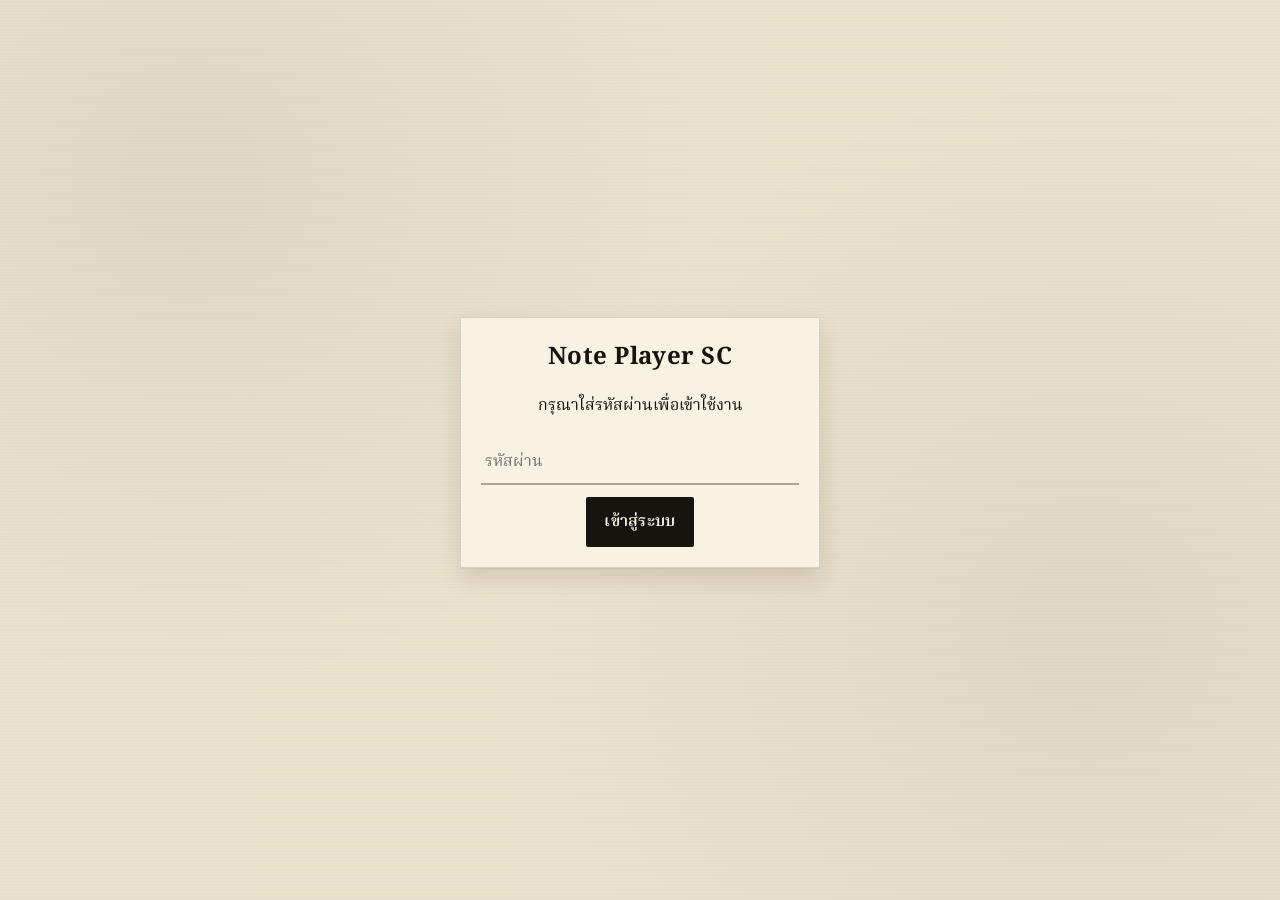
==== records.html @ f075b4ba "Restyle site as paper with black ink text Cream paper background with subtle grain, serif Noto Serif" ====
<!DOCTYPE html>
<html lang="th">
<head>
<meta charset="UTF-8">
<meta name="viewport" content="width=device-width, initial-scale=1.0">
<title>รายการที่บันทึกไว้ - Note Player SC</title>
<link rel="preconnect" href="https://fonts.googleapis.com">
<link rel="preconnect" href="https://fonts.gstatic.com" crossorigin>
<link href="https://fonts.googleapis.com/css2?family=Noto+Serif+Thai:wght@400;600;700&display=swap" rel="stylesheet">
<link rel="stylesheet" href="style.css">
</head>
<body>

  <section id="gate" class="screen">
    <div class="card">
      <h1>Note Player SC</h1>
      <p>กรุณาใส่รหัสผ่านเพื่อเข้าใช้งาน</p>
      <input type="password" id="gate-password" placeholder="รหัสผ่าน" autocomplete="off">
      <button id="gate-submit">เข้าสู่ระบบ</button>
      <p id="gate-error" class="error hidden">รหัสผ่านไม่ถูกต้อง</p>
    </div>
  </section>

  <section id="app" class="screen hidden">
    <header>
      <h1>รายการที่บันทึกไว้</h1>
      <nav class="nav-links">
        <a href="index.html">กรอกข้อมูลใหม่</a>
        <button id="logout">ออกจากระบบ</button>
      </nav>
    </header>

    <div class="card">
      <div class="table-header">
        <h2>รายการที่บันทึกไว้</h2>
        <button id="refresh-btn">รีเฟรช</button>
      </div>
      <div class="table-wrap">
        <table id="records-table">
          <thead>
            <tr>
              <th>เวลา</th>
              <th>ชื่อ</th>
              <th>เผ่า</th>
              <th>กลยุทธ์</th>
              <th>มารยาท</th>
            </tr>
          </thead>
          <tbody id="records-body">
            <tr><td colspan="5" class="empty">ยังไม่มีข้อมูล</td></tr>
          </tbody>
        </table>
      </div>
    </div>
  </section>

  <script src="app.js"></script>
</body>
</html>
---- style.css ----
:root {
  --bg: #ece3cd;
  --card-bg: #f8f2e2;
  --ink: #171410;
  --ink-muted: #5c5647;
  --accent: #171410;
  --accent-hover: #000000;
  --error: #7a1f1f;
  --success: #1f4d2e;
  --line: rgba(23, 20, 16, 0.35);
  --line-faint: rgba(23, 20, 16, 0.15);
}

* {
  box-sizing: border-box;
}

body {
  margin: 0;
  min-height: 100vh;
  font-family: "Noto Serif Thai", Georgia, "Times New Roman", serif;
  color: var(--ink);
  background-color: var(--bg);
  background-image:
    radial-gradient(circle at 15% 20%, rgba(23, 20, 16, 0.05), transparent 40%),
    radial-gradient(circle at 85% 70%, rgba(23, 20, 16, 0.05), transparent 45%),
    repeating-linear-gradient(0deg, rgba(23, 20, 16, 0.02) 0px, rgba(23, 20, 16, 0.02) 1px, transparent 1px, transparent 3px);
}

.hidden {
  display: none !important;
}

.screen {
  min-height: 100vh;
  padding: 24px 16px;
}

#gate {
  display: flex;
  align-items: center;
  justify-content: center;
}

.card {
  background: var(--card-bg);
  border: 1px solid var(--line-faint);
  border-radius: 2px;
  padding: 20px;
  margin: 0 auto 16px;
  max-width: 640px;
  box-shadow: 0 1px 0 rgba(23, 20, 16, 0.06), 0 10px 24px rgba(23, 20, 16, 0.12);
}

#gate .card {
  text-align: center;
  width: 100%;
  max-width: 360px;
}

h1 {
  margin: 0 0 8px;
  font-size: 1.5rem;
  letter-spacing: 0.02em;
}

h2 {
  margin: 0;
  font-size: 1.1rem;
}

header {
  max-width: 640px;
  margin: 0 auto 16px;
  display: flex;
  align-items: center;
  justify-content: space-between;
}

header h1 {
  margin: 0;
}

.nav-links {
  display: flex;
  align-items: center;
  gap: 12px;
}

.nav-links a {
  color: var(--ink);
  text-decoration: none;
  font-size: 0.9rem;
  border: 1px solid var(--line);
  border-radius: 2px;
  padding: 10px 16px;
}

.nav-links a:hover {
  background: var(--ink);
  color: var(--card-bg);
}

input, select {
  width: 100%;
  padding: 8px 4px;
  margin-top: 6px;
  border: none;
  border-bottom: 2px solid var(--line);
  border-radius: 0;
  background: transparent;
  color: var(--ink);
  font-family: inherit;
  font-size: 1rem;
}

input:focus, select:focus {
  outline: none;
  border-bottom-color: var(--ink);
}

label {
  display: block;
  margin-bottom: 14px;
  font-size: 0.9rem;
  color: var(--ink-muted);
}

button {
  cursor: pointer;
  border: 2px solid var(--ink);
  border-radius: 2px;
  padding: 10px 16px;
  background: var(--ink);
  color: var(--card-bg);
  font-family: inherit;
  font-size: 1rem;
  font-weight: 600;
  letter-spacing: 0.02em;
}

button:hover {
  background: var(--accent-hover);
  border-color: var(--accent-hover);
}

#logout, #refresh-btn {
  background: transparent;
  border: 1px solid var(--line);
  color: var(--ink);
  font-weight: 400;
}

#logout:hover, #refresh-btn:hover {
  background: var(--ink);
  color: var(--card-bg);
}

#gate-password {
  margin-bottom: 12px;
}

.error {
  color: var(--error);
  font-size: 0.9rem;
}

.status {
  margin-top: 10px;
  font-size: 0.9rem;
}

.status.ok {
  color: var(--success);
}

.status.error {
  color: var(--error);
}

.table-header {
  display: flex;
  align-items: center;
  justify-content: space-between;
  margin-bottom: 12px;
}

.table-wrap {
  overflow-x: auto;
}

table {
  width: 100%;
  border-collapse: collapse;
  font-size: 0.9rem;
}

th, td {
  text-align: left;
  padding: 8px 10px;
  border-bottom: 1px solid var(--line-faint);
  white-space: nowrap;
}

th {
  color: var(--ink);
  font-weight: 700;
  border-bottom: 2px solid var(--ink);
}

.empty {
  color: var(--ink-muted);
  text-align: center;
}
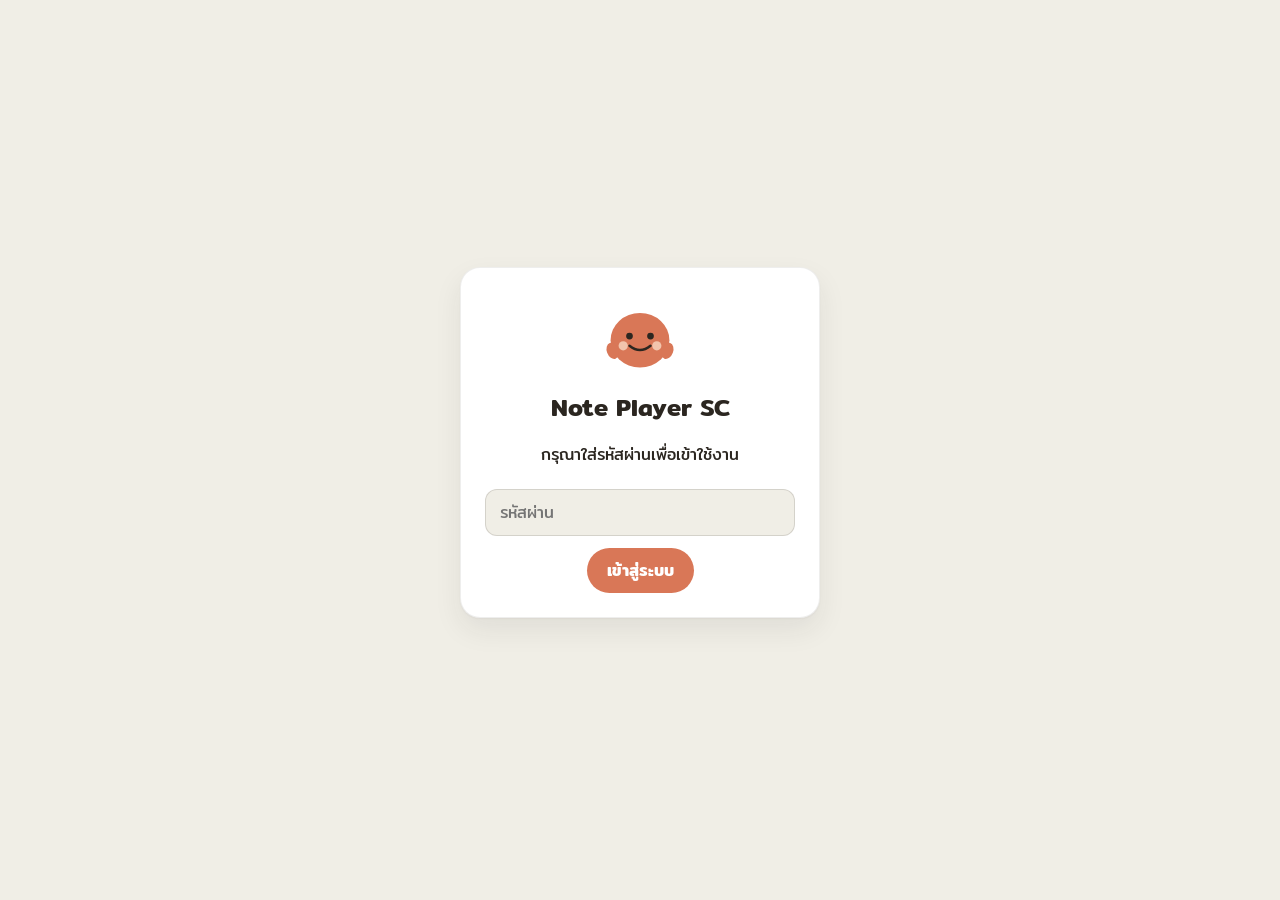
==== commit 74221c22: "Restyle site with a Claude-like orange theme and a mascot Cream background, orange accent (Claude's " ====
--- a/records.html
+++ b/records.html
@@ -6,13 +6,23 @@
 <title>รายการที่บันทึกไว้ - Note Player SC</title>
 <link rel="preconnect" href="https://fonts.googleapis.com">
 <link rel="preconnect" href="https://fonts.gstatic.com" crossorigin>
-<link href="https://fonts.googleapis.com/css2?family=Noto+Serif+Thai:wght@400;600;700&display=swap" rel="stylesheet">
+<link href="https://fonts.googleapis.com/css2?family=Mitr:wght@400;500;600;700&display=swap" rel="stylesheet">
 <link rel="stylesheet" href="style.css">
 </head>
 <body>
 
   <section id="gate" class="screen">
     <div class="card">
+      <svg class="mascot" viewBox="0 0 200 200" xmlns="http://www.w3.org/2000/svg">
+        <ellipse cx="100" cy="115" rx="70" ry="65" fill="var(--accent)"/>
+        <ellipse cx="35" cy="140" rx="14" ry="20" fill="var(--accent)" transform="rotate(-20 35 140)"/>
+        <ellipse cx="165" cy="140" rx="14" ry="20" fill="var(--accent)" transform="rotate(20 165 140)"/>
+        <circle cx="60" cy="128" r="11" fill="var(--accent-soft)"/>
+        <circle cx="140" cy="128" r="11" fill="var(--accent-soft)"/>
+        <circle cx="75" cy="105" r="8" fill="var(--ink)"/>
+        <circle cx="125" cy="105" r="8" fill="var(--ink)"/>
+        <path d="M75 128 Q100 148 125 128" stroke="var(--ink)" stroke-width="6" fill="none" stroke-linecap="round"/>
+      </svg>
       <h1>Note Player SC</h1>
       <p>กรุณาใส่รหัสผ่านเพื่อเข้าใช้งาน</p>
       <input type="password" id="gate-password" placeholder="รหัสผ่าน" autocomplete="off">
@@ -23,7 +33,19 @@
 
   <section id="app" class="screen hidden">
     <header>
-      <h1>รายการที่บันทึกไว้</h1>
+      <div class="brand">
+        <svg class="mascot mascot-small" viewBox="0 0 200 200" xmlns="http://www.w3.org/2000/svg">
+          <ellipse cx="100" cy="115" rx="70" ry="65" fill="var(--accent)"/>
+          <ellipse cx="35" cy="140" rx="14" ry="20" fill="var(--accent)" transform="rotate(-20 35 140)"/>
+          <ellipse cx="165" cy="140" rx="14" ry="20" fill="var(--accent)" transform="rotate(20 165 140)"/>
+          <circle cx="60" cy="128" r="11" fill="var(--accent-soft)"/>
+          <circle cx="140" cy="128" r="11" fill="var(--accent-soft)"/>
+          <circle cx="75" cy="105" r="8" fill="var(--ink)"/>
+          <circle cx="125" cy="105" r="8" fill="var(--ink)"/>
+          <path d="M75 128 Q100 148 125 128" stroke="var(--ink)" stroke-width="6" fill="none" stroke-linecap="round"/>
+        </svg>
+        <h1>รายการที่บันทึกไว้</h1>
+      </div>
       <nav class="nav-links">
         <a href="index.html">กรอกข้อมูลใหม่</a>
         <button id="logout">ออกจากระบบ</button>
--- a/style.css
+++ b/style.css
@@ -1,14 +1,15 @@
 :root {
-  --bg: #ece3cd;
-  --card-bg: #f8f2e2;
-  --ink: #171410;
-  --ink-muted: #5c5647;
-  --accent: #171410;
-  --accent-hover: #000000;
-  --error: #7a1f1f;
-  --success: #1f4d2e;
-  --line: rgba(23, 20, 16, 0.35);
-  --line-faint: rgba(23, 20, 16, 0.15);
+  --bg: #f0eee6;
+  --card-bg: #ffffff;
+  --ink: #2b2620;
+  --ink-muted: #7a7267;
+  --accent: #d97757;
+  --accent-soft: #f2c4ac;
+  --accent-hover: #c1613f;
+  --error: #b3441f;
+  --success: #2f6b45;
+  --line: rgba(43, 38, 32, 0.14);
+  --line-faint: rgba(43, 38, 32, 0.08);
 }
 
 * {
@@ -18,13 +19,9 @@
 body {
   margin: 0;
   min-height: 100vh;
-  font-family: "Noto Serif Thai", Georgia, "Times New Roman", serif;
-  color: var(--ink);
-  background-color: var(--bg);
-  background-image:
-    radial-gradient(circle at 15% 20%, rgba(23, 20, 16, 0.05), transparent 40%),
-    radial-gradient(circle at 85% 70%, rgba(23, 20, 16, 0.05), transparent 45%),
-    repeating-linear-gradient(0deg, rgba(23, 20, 16, 0.02) 0px, rgba(23, 20, 16, 0.02) 1px, transparent 1px, transparent 3px);
+  font-family: "Mitr", "Segoe UI", system-ui, sans-serif;
+  color: var(--ink);
+  background: var(--bg);
 }
 
 .hidden {
@@ -42,14 +39,34 @@
   justify-content: center;
 }
 
+.mascot {
+  display: block;
+  width: 84px;
+  height: 84px;
+  margin: 0 auto 12px;
+}
+
+.mascot-small {
+  width: 40px;
+  height: 40px;
+  margin: 0;
+  flex-shrink: 0;
+}
+
+.brand {
+  display: flex;
+  align-items: center;
+  gap: 10px;
+}
+
 .card {
   background: var(--card-bg);
   border: 1px solid var(--line-faint);
-  border-radius: 2px;
-  padding: 20px;
+  border-radius: 20px;
+  padding: 24px;
   margin: 0 auto 16px;
   max-width: 640px;
-  box-shadow: 0 1px 0 rgba(23, 20, 16, 0.06), 0 10px 24px rgba(23, 20, 16, 0.12);
+  box-shadow: 0 1px 2px rgba(43, 38, 32, 0.04), 0 12px 28px rgba(43, 38, 32, 0.08);
 }
 
 #gate .card {
@@ -61,12 +78,13 @@
 h1 {
   margin: 0 0 8px;
   font-size: 1.5rem;
-  letter-spacing: 0.02em;
+  font-weight: 600;
 }
 
 h2 {
   margin: 0;
   font-size: 1.1rem;
+  font-weight: 600;
 }
 
 header {
@@ -84,7 +102,7 @@
 .nav-links {
   display: flex;
   align-items: center;
-  gap: 12px;
+  gap: 10px;
 }
 
 .nav-links a {
@@ -92,23 +110,24 @@
   text-decoration: none;
   font-size: 0.9rem;
   border: 1px solid var(--line);
-  border-radius: 2px;
-  padding: 10px 16px;
+  border-radius: 999px;
+  padding: 10px 18px;
+  background: var(--card-bg);
 }
 
 .nav-links a:hover {
-  background: var(--ink);
-  color: var(--card-bg);
+  background: var(--accent);
+  border-color: var(--accent);
+  color: #fff;
 }
 
 input, select {
   width: 100%;
-  padding: 8px 4px;
+  padding: 10px 14px;
   margin-top: 6px;
-  border: none;
-  border-bottom: 2px solid var(--line);
-  border-radius: 0;
-  background: transparent;
+  border-radius: 12px;
+  border: 1px solid var(--line);
+  background: var(--bg);
   color: var(--ink);
   font-family: inherit;
   font-size: 1rem;
@@ -116,7 +135,7 @@
 
 input:focus, select:focus {
   outline: none;
-  border-bottom-color: var(--ink);
+  border-color: var(--accent);
 }
 
 label {
@@ -128,32 +147,31 @@
 
 button {
   cursor: pointer;
-  border: 2px solid var(--ink);
-  border-radius: 2px;
-  padding: 10px 16px;
-  background: var(--ink);
-  color: var(--card-bg);
+  border: none;
+  border-radius: 999px;
+  padding: 10px 20px;
+  background: var(--accent);
+  color: #fff;
   font-family: inherit;
   font-size: 1rem;
   font-weight: 600;
-  letter-spacing: 0.02em;
 }
 
 button:hover {
   background: var(--accent-hover);
-  border-color: var(--accent-hover);
 }
 
 #logout, #refresh-btn {
-  background: transparent;
+  background: var(--card-bg);
   border: 1px solid var(--line);
   color: var(--ink);
-  font-weight: 400;
+  font-weight: 500;
 }
 
 #logout:hover, #refresh-btn:hover {
-  background: var(--ink);
-  color: var(--card-bg);
+  background: var(--accent);
+  border-color: var(--accent);
+  color: #fff;
 }
 
 #gate-password {
@@ -197,15 +215,14 @@
 
 th, td {
   text-align: left;
-  padding: 8px 10px;
+  padding: 10px 12px;
   border-bottom: 1px solid var(--line-faint);
   white-space: nowrap;
 }
 
 th {
-  color: var(--ink);
-  font-weight: 700;
-  border-bottom: 2px solid var(--ink);
+  color: var(--ink-muted);
+  font-weight: 600;
 }
 
 .empty {
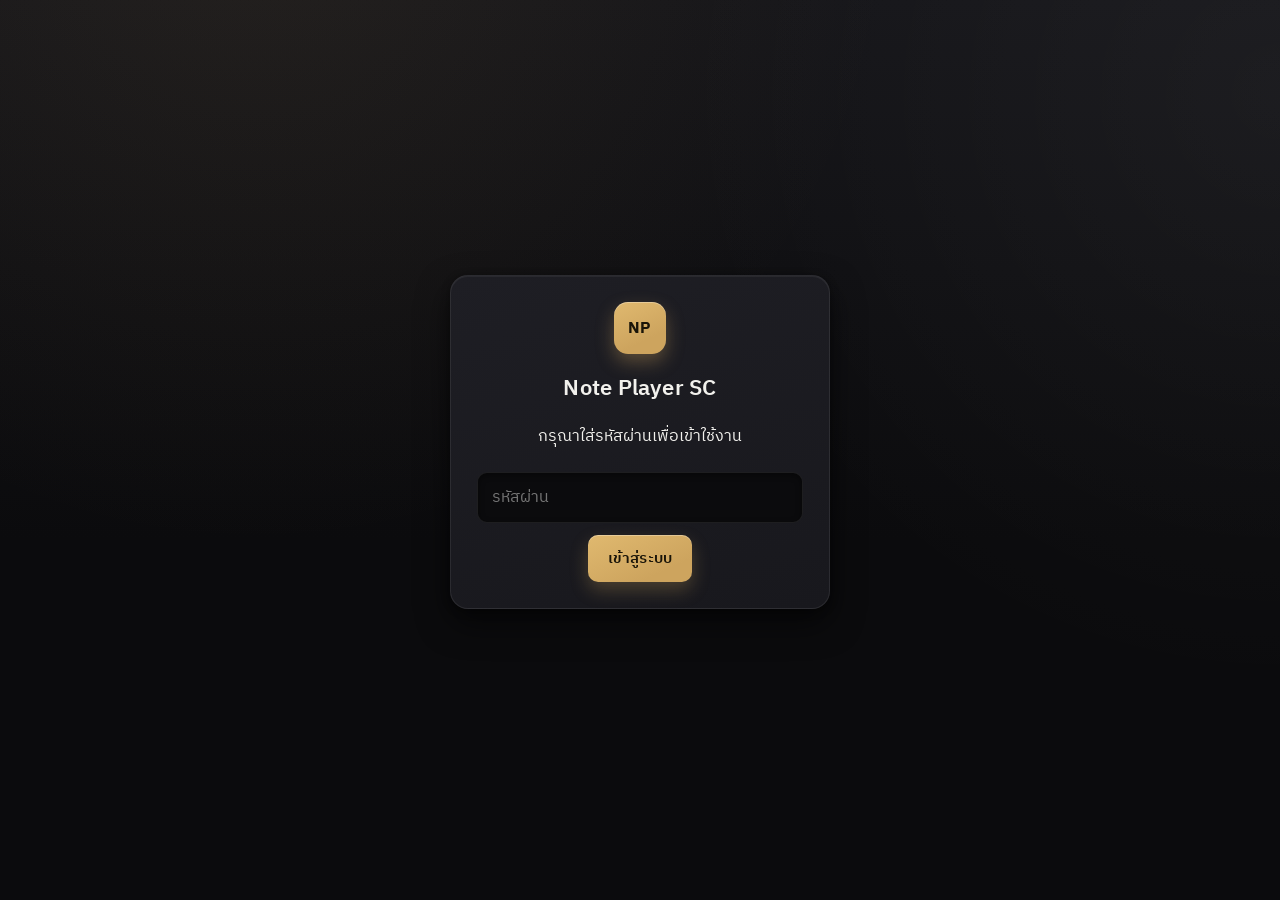
==== commit 60c67e7f: "Restyle site as minimal premium dark theme with depth Replace the cartoon mascot with a minimal NP m" ====
--- a/records.html
+++ b/records.html
@@ -6,23 +6,14 @@
 <title>รายการที่บันทึกไว้ - Note Player SC</title>
 <link rel="preconnect" href="https://fonts.googleapis.com">
 <link rel="preconnect" href="https://fonts.gstatic.com" crossorigin>
-<link href="https://fonts.googleapis.com/css2?family=Mitr:wght@400;500;600;700&display=swap" rel="stylesheet">
+<link href="https://fonts.googleapis.com/css2?family=IBM+Plex+Sans+Thai:wght@400;500;600;700&display=swap" rel="stylesheet">
 <link rel="stylesheet" href="style.css">
 </head>
 <body>
 
   <section id="gate" class="screen">
     <div class="card">
-      <svg class="mascot" viewBox="0 0 200 200" xmlns="http://www.w3.org/2000/svg">
-        <ellipse cx="100" cy="115" rx="70" ry="65" fill="var(--accent)"/>
-        <ellipse cx="35" cy="140" rx="14" ry="20" fill="var(--accent)" transform="rotate(-20 35 140)"/>
-        <ellipse cx="165" cy="140" rx="14" ry="20" fill="var(--accent)" transform="rotate(20 165 140)"/>
-        <circle cx="60" cy="128" r="11" fill="var(--accent-soft)"/>
-        <circle cx="140" cy="128" r="11" fill="var(--accent-soft)"/>
-        <circle cx="75" cy="105" r="8" fill="var(--ink)"/>
-        <circle cx="125" cy="105" r="8" fill="var(--ink)"/>
-        <path d="M75 128 Q100 148 125 128" stroke="var(--ink)" stroke-width="6" fill="none" stroke-linecap="round"/>
-      </svg>
+      <div class="brand-mark">NP</div>
       <h1>Note Player SC</h1>
       <p>กรุณาใส่รหัสผ่านเพื่อเข้าใช้งาน</p>
       <input type="password" id="gate-password" placeholder="รหัสผ่าน" autocomplete="off">
@@ -34,16 +25,7 @@
   <section id="app" class="screen hidden">
     <header>
       <div class="brand">
-        <svg class="mascot mascot-small" viewBox="0 0 200 200" xmlns="http://www.w3.org/2000/svg">
-          <ellipse cx="100" cy="115" rx="70" ry="65" fill="var(--accent)"/>
-          <ellipse cx="35" cy="140" rx="14" ry="20" fill="var(--accent)" transform="rotate(-20 35 140)"/>
-          <ellipse cx="165" cy="140" rx="14" ry="20" fill="var(--accent)" transform="rotate(20 165 140)"/>
-          <circle cx="60" cy="128" r="11" fill="var(--accent-soft)"/>
-          <circle cx="140" cy="128" r="11" fill="var(--accent-soft)"/>
-          <circle cx="75" cy="105" r="8" fill="var(--ink)"/>
-          <circle cx="125" cy="105" r="8" fill="var(--ink)"/>
-          <path d="M75 128 Q100 148 125 128" stroke="var(--ink)" stroke-width="6" fill="none" stroke-linecap="round"/>
-        </svg>
+        <div class="brand-mark brand-mark-small">NP</div>
         <h1>รายการที่บันทึกไว้</h1>
       </div>
       <nav class="nav-links">
--- a/style.css
+++ b/style.css
@@ -1,15 +1,17 @@
 :root {
-  --bg: #f0eee6;
-  --card-bg: #ffffff;
-  --ink: #2b2620;
-  --ink-muted: #7a7267;
-  --accent: #d97757;
-  --accent-soft: #f2c4ac;
-  --accent-hover: #c1613f;
-  --error: #b3441f;
-  --success: #2f6b45;
-  --line: rgba(43, 38, 32, 0.14);
-  --line-faint: rgba(43, 38, 32, 0.08);
+  --bg-1: #0b0b0d;
+  --bg-2: #151519;
+  --card-bg: #18181d;
+  --card-bg-raised: #1e1e24;
+  --ink: #f2f1ed;
+  --ink-muted: #9a9791;
+  --accent: #cda45e;
+  --accent-hover: #e0b96f;
+  --error: #e0685a;
+  --success: #5fb98a;
+  --line: rgba(255, 255, 255, 0.08);
+  --line-strong: rgba(255, 255, 255, 0.14);
+  --shadow-elevate: 0 1px 0 rgba(255, 255, 255, 0.05) inset, 0 14px 32px rgba(0, 0, 0, 0.55), 0 2px 8px rgba(0, 0, 0, 0.35);
 }
 
 * {
@@ -19,9 +21,13 @@
 body {
   margin: 0;
   min-height: 100vh;
-  font-family: "Mitr", "Segoe UI", system-ui, sans-serif;
-  color: var(--ink);
-  background: var(--bg);
+  font-family: "IBM Plex Sans Thai", "Segoe UI", system-ui, sans-serif;
+  color: var(--ink);
+  background:
+    radial-gradient(circle at 20% -10%, rgba(205, 164, 94, 0.08), transparent 45%),
+    radial-gradient(circle at 100% 10%, rgba(255, 255, 255, 0.04), transparent 40%),
+    linear-gradient(180deg, var(--bg-2), var(--bg-1) 60%);
+  background-attachment: fixed;
 }
 
 .hidden {
@@ -39,57 +45,69 @@
   justify-content: center;
 }
 
-.mascot {
-  display: block;
-  width: 84px;
-  height: 84px;
-  margin: 0 auto 12px;
-}
-
-.mascot-small {
-  width: 40px;
-  height: 40px;
-  margin: 0;
+.brand-mark {
+  width: 52px;
+  height: 52px;
+  margin: 0 auto 16px;
+  border-radius: 14px;
+  display: flex;
+  align-items: center;
+  justify-content: center;
+  font-weight: 700;
+  font-size: 1rem;
+  letter-spacing: 0.02em;
+  color: #1a1509;
+  background: linear-gradient(155deg, var(--accent-hover), var(--accent) 70%);
+  box-shadow: 0 1px 0 rgba(255, 255, 255, 0.3) inset, 0 8px 18px rgba(205, 164, 94, 0.35);
+}
+
+.brand-mark-small {
+  width: 36px;
+  height: 36px;
+  margin: 0;
+  border-radius: 10px;
+  font-size: 0.8rem;
   flex-shrink: 0;
 }
 
 .brand {
   display: flex;
   align-items: center;
-  gap: 10px;
+  gap: 12px;
 }
 
 .card {
-  background: var(--card-bg);
-  border: 1px solid var(--line-faint);
-  border-radius: 20px;
-  padding: 24px;
+  background: linear-gradient(165deg, var(--card-bg-raised), var(--card-bg));
+  border: 1px solid var(--line);
+  border-radius: 18px;
+  padding: 26px;
   margin: 0 auto 16px;
   max-width: 640px;
-  box-shadow: 0 1px 2px rgba(43, 38, 32, 0.04), 0 12px 28px rgba(43, 38, 32, 0.08);
+  box-shadow: var(--shadow-elevate);
 }
 
 #gate .card {
   text-align: center;
   width: 100%;
-  max-width: 360px;
+  max-width: 380px;
 }
 
 h1 {
   margin: 0 0 8px;
-  font-size: 1.5rem;
-  font-weight: 600;
+  font-size: 1.4rem;
+  font-weight: 600;
+  letter-spacing: 0.01em;
 }
 
 h2 {
   margin: 0;
-  font-size: 1.1rem;
+  font-size: 1.05rem;
   font-weight: 600;
 }
 
 header {
   max-width: 640px;
-  margin: 0 auto 16px;
+  margin: 0 auto 20px;
   display: flex;
   align-items: center;
   justify-content: space-between;
@@ -108,57 +126,61 @@
 .nav-links a {
   color: var(--ink);
   text-decoration: none;
-  font-size: 0.9rem;
-  border: 1px solid var(--line);
-  border-radius: 999px;
-  padding: 10px 18px;
-  background: var(--card-bg);
+  font-size: 0.85rem;
+  border: 1px solid var(--line);
+  border-radius: 10px;
+  padding: 10px 16px;
+  background: var(--card-bg);
+  box-shadow: 0 1px 0 rgba(255, 255, 255, 0.04) inset, 0 4px 10px rgba(0, 0, 0, 0.3);
 }
 
 .nav-links a:hover {
-  background: var(--accent);
   border-color: var(--accent);
-  color: #fff;
+  color: var(--accent);
 }
 
 input, select {
   width: 100%;
-  padding: 10px 14px;
+  padding: 11px 14px;
   margin-top: 6px;
-  border-radius: 12px;
-  border: 1px solid var(--line);
-  background: var(--bg);
+  border-radius: 10px;
+  border: 1px solid var(--line);
+  background: var(--bg-1);
   color: var(--ink);
   font-family: inherit;
   font-size: 1rem;
+  box-shadow: 0 2px 6px rgba(0, 0, 0, 0.4) inset;
 }
 
 input:focus, select:focus {
   outline: none;
   border-color: var(--accent);
+  box-shadow: 0 0 0 3px rgba(205, 164, 94, 0.18), 0 2px 6px rgba(0, 0, 0, 0.4) inset;
 }
 
 label {
   display: block;
   margin-bottom: 14px;
-  font-size: 0.9rem;
+  font-size: 0.88rem;
   color: var(--ink-muted);
 }
 
 button {
   cursor: pointer;
   border: none;
-  border-radius: 999px;
-  padding: 10px 20px;
-  background: var(--accent);
-  color: #fff;
+  border-radius: 10px;
+  padding: 11px 20px;
+  background: linear-gradient(155deg, var(--accent-hover), var(--accent) 75%);
+  color: #1a1509;
   font-family: inherit;
-  font-size: 1rem;
-  font-weight: 600;
+  font-size: 0.95rem;
+  font-weight: 600;
+  letter-spacing: 0.01em;
+  box-shadow: 0 1px 0 rgba(255, 255, 255, 0.3) inset, 0 8px 18px rgba(205, 164, 94, 0.28);
 }
 
 button:hover {
-  background: var(--accent-hover);
+  background: linear-gradient(155deg, var(--accent-hover), var(--accent-hover) 75%);
 }
 
 #logout, #refresh-btn {
@@ -166,12 +188,13 @@
   border: 1px solid var(--line);
   color: var(--ink);
   font-weight: 500;
+  box-shadow: 0 1px 0 rgba(255, 255, 255, 0.04) inset, 0 4px 10px rgba(0, 0, 0, 0.3);
 }
 
 #logout:hover, #refresh-btn:hover {
-  background: var(--accent);
   border-color: var(--accent);
-  color: #fff;
+  color: var(--accent);
+  background: var(--card-bg);
 }
 
 #gate-password {
@@ -200,11 +223,14 @@
   display: flex;
   align-items: center;
   justify-content: space-between;
-  margin-bottom: 12px;
+  margin-bottom: 14px;
 }
 
 .table-wrap {
   overflow-x: auto;
+  border-radius: 12px;
+  border: 1px solid var(--line);
+  background: var(--bg-1);
 }
 
 table {
@@ -215,14 +241,22 @@
 
 th, td {
   text-align: left;
-  padding: 10px 12px;
-  border-bottom: 1px solid var(--line-faint);
+  padding: 12px 14px;
+  border-bottom: 1px solid var(--line);
   white-space: nowrap;
 }
 
 th {
   color: var(--ink-muted);
   font-weight: 600;
+  font-size: 0.8rem;
+  text-transform: uppercase;
+  letter-spacing: 0.04em;
+  background: var(--card-bg);
+}
+
+tbody tr:last-child td {
+  border-bottom: none;
 }
 
 .empty {
